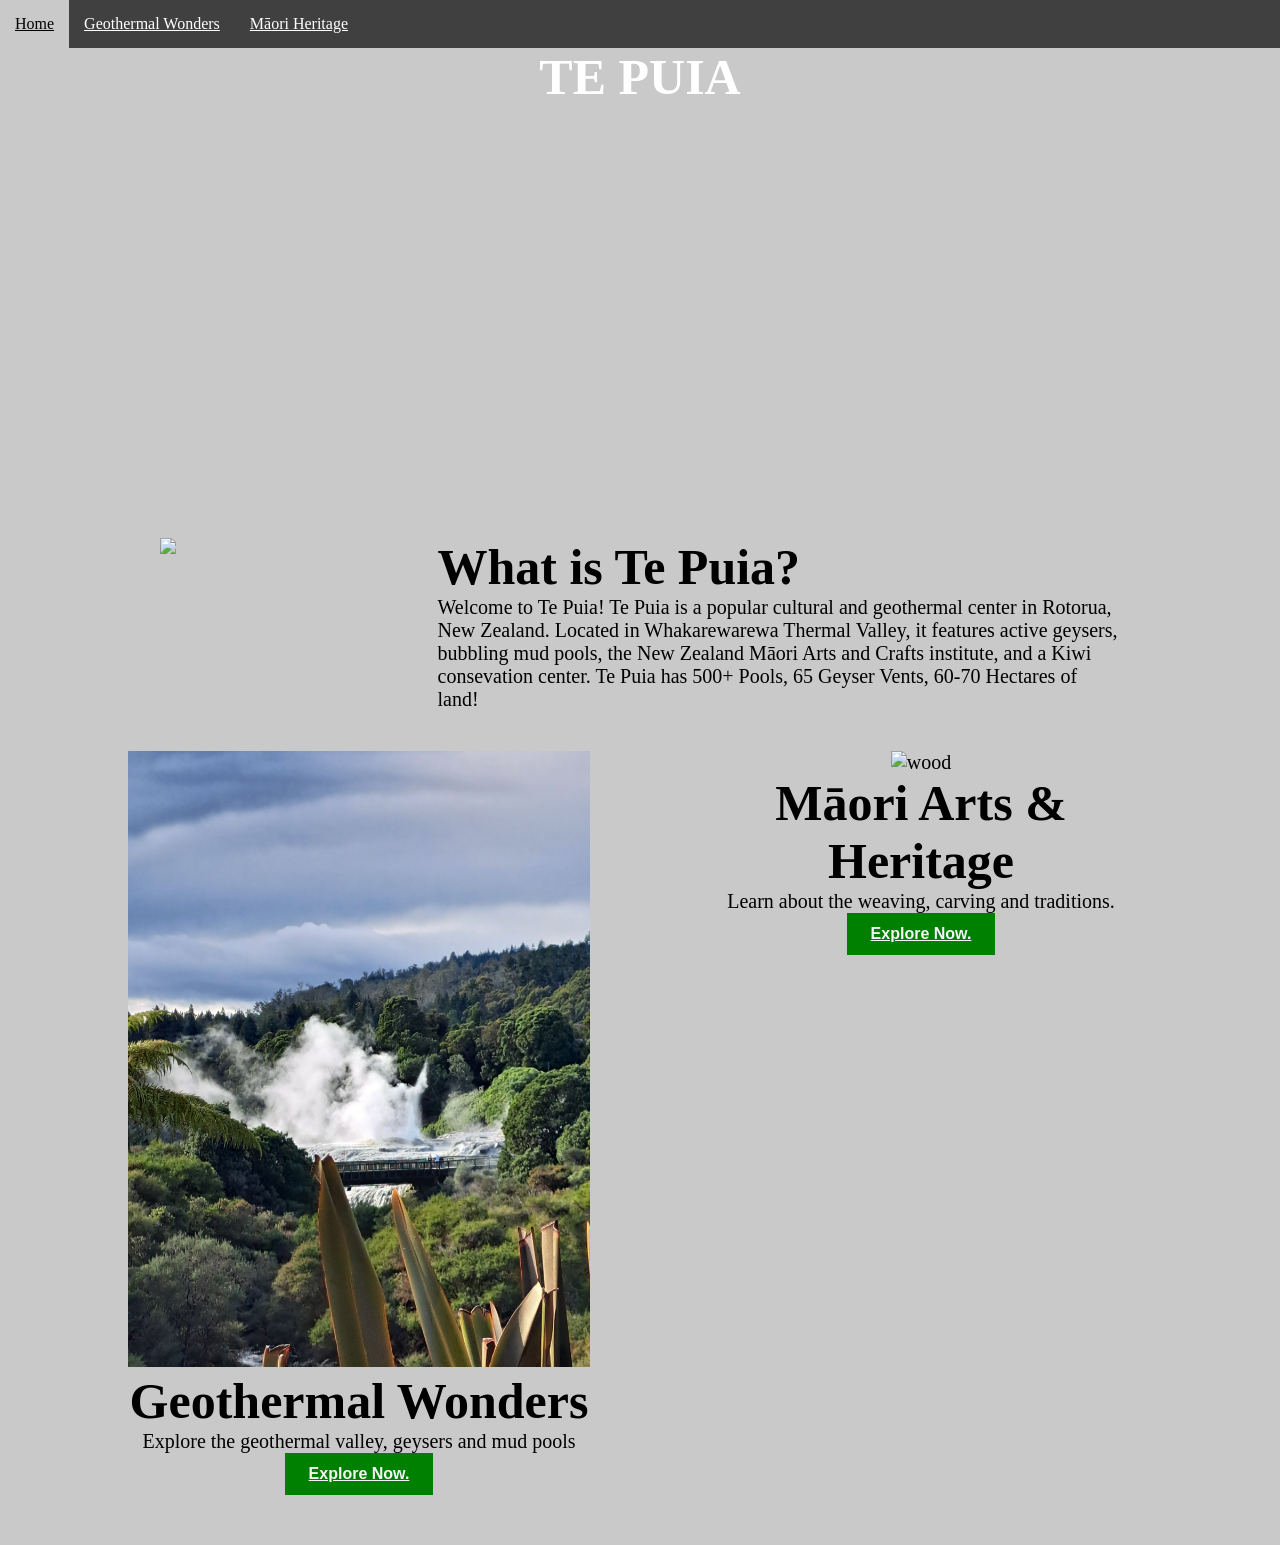
==== index.html @ eb2ff153 "Made the navigation bar show what page you are on and added new images and new information to the ge" ====
<!DOCTYPE html>
<html lang="en">
<head>
    <meta charset="UTF-8">
    <meta name="viewport" content="width=device-width, initial-scale=1.0">
    <title>Document</title>
    <link rel="stylesheet" href="style.css">
</head>
<body>
    <nav class="navbar">
        <ul>
            <li><a href="index.html" class="class active">Home</a></li>
            <li><a href="geothermal.html">Geothermal Wonders</a></li>
            <li><a href="">Māori Heritage</a></li>    
        </ul>
    </nav>
    <section class="hero-image">
        <h1 class="hero-text">
            TE PUIA
        </h1> 
    </section>
    <section class="layout-1">
        <div class="image">
        <img src="./20240626_100206.jpg" class="wooden-statue">
        </div>
        <div class="info">
        <h2>What is Te Puia?</h2>
        <p>Welcome to Te Puia! Te Puia is a popular cultural and geothermal center in Rotorua, New Zealand. Located in Whakarewarewa
            Thermal Valley, it features active geysers, bubbling mud pools, the New Zealand Māori Arts and Crafts institute,
            and a Kiwi consevation center. Te Puia has 500+ Pools, 65 Geyser Vents, 60-70 Hectares of land!
            </div>
        </section>
    <section class="layout-2">
        <div class="button1">
            <img src="./20240626_104441.jpg" alt="geyser">
            <h2>Geothermal Wonders</h2>
            <p>Explore the geothermal valley, geysers and mud pools</p>
            <p class="geo"><a href="geothermal.html">Explore Now.</a></p>
        </div>
        <div class="button2">
            <img src="./20240626_100555.jpg" alt="wood">
            <h2>Māori Arts & Heritage</h2>
            <p>Learn about the weaving, carving and traditions.</p>
            <p class="maori"><a href="">Explore Now.</a></p>
        </div>
    </section>
</body>
</html>
---- style.css ----
* {
    margin: 0;
    padding: 0;
}

body {
background-color: rgb(201, 201, 201);
}
main {
    margin-left: 20px;
    margin-right: 20px;
}
img {
    width: 100%
}
.hero-image {
    width: 100%;
    background-image: url("20240626_111238.jpg");
    height: 450px;
    background-position: center;
    background-repeat: no-repeat;
    background-size: cover;
}
.hero-text {
    text-align: center;
    color: white;
    width: 100%;
    font-size: 50px;
}
h2 {
    font-size: 50px;
}
.navbar ul {
    list-style-type: none;
    background-color: rgb(64, 64, 64);
    padding: 0px;
    margin: 0px;
    overflow: hidden;
} 
.navbar a {
    color: white;
    text-decoration: underline;
    padding: 15px;
    display: block;
    text-align: center;
}
.navbar a:hover {
    background-color: rgb(26, 26, 26);
}
.navbar li {
    float: left;
}
.class.active {
    background-color: rgb(201, 201, 201);
    color: black;
}
.class.active:hover {
    color: white;
}
.layout-1 {
    display: grid;
    grid-template-columns: 1fr 3fr;
    gap: 50px;
    width: 75%;
    margin: auto;
    margin-top: 40px;
}
.layout-2 {
    display: grid;
    grid-template-columns: repeat(2, 1fr);
    gap: 100px;
    width: 80%;
    margin: auto;
    margin-top: 40px;
    margin-bottom: 50px;
}
.info {
    font-size: 1.25rem;
}
.button1 {
    text-align: center;
    font-size: 1.25rem;
}
.geo a {
    display: inline-block;
    padding: 12px 24px;
    background-color: green;
    color: whitesmoke   ; 
    text-decoration: underline;
    font-family:  sans-serif;
    font-size: 16px;
    font-weight: bold;
}
.geo a:hover {
    background-color: #005C46;
}
.button2 {
    text-align: center;
    font-size: 1.25rem;
}
.maori a {
    display: inline-block;
    padding: 12px 24px;
    background-color: green;
    color: whitesmoke   ; 
    text-decoration: underline;
    font-family:  sans-serif;
    font-size: 16px;
    font-weight: bold;    
}
.maori a:hover {
    background-color: #005C46;
}
.column-two {
    display: grid;
    grid-template-columns: 1fr 3fr;
    gap: 50px;
    width: 80%;
    margin: auto;
    margin-top: 40px;
}
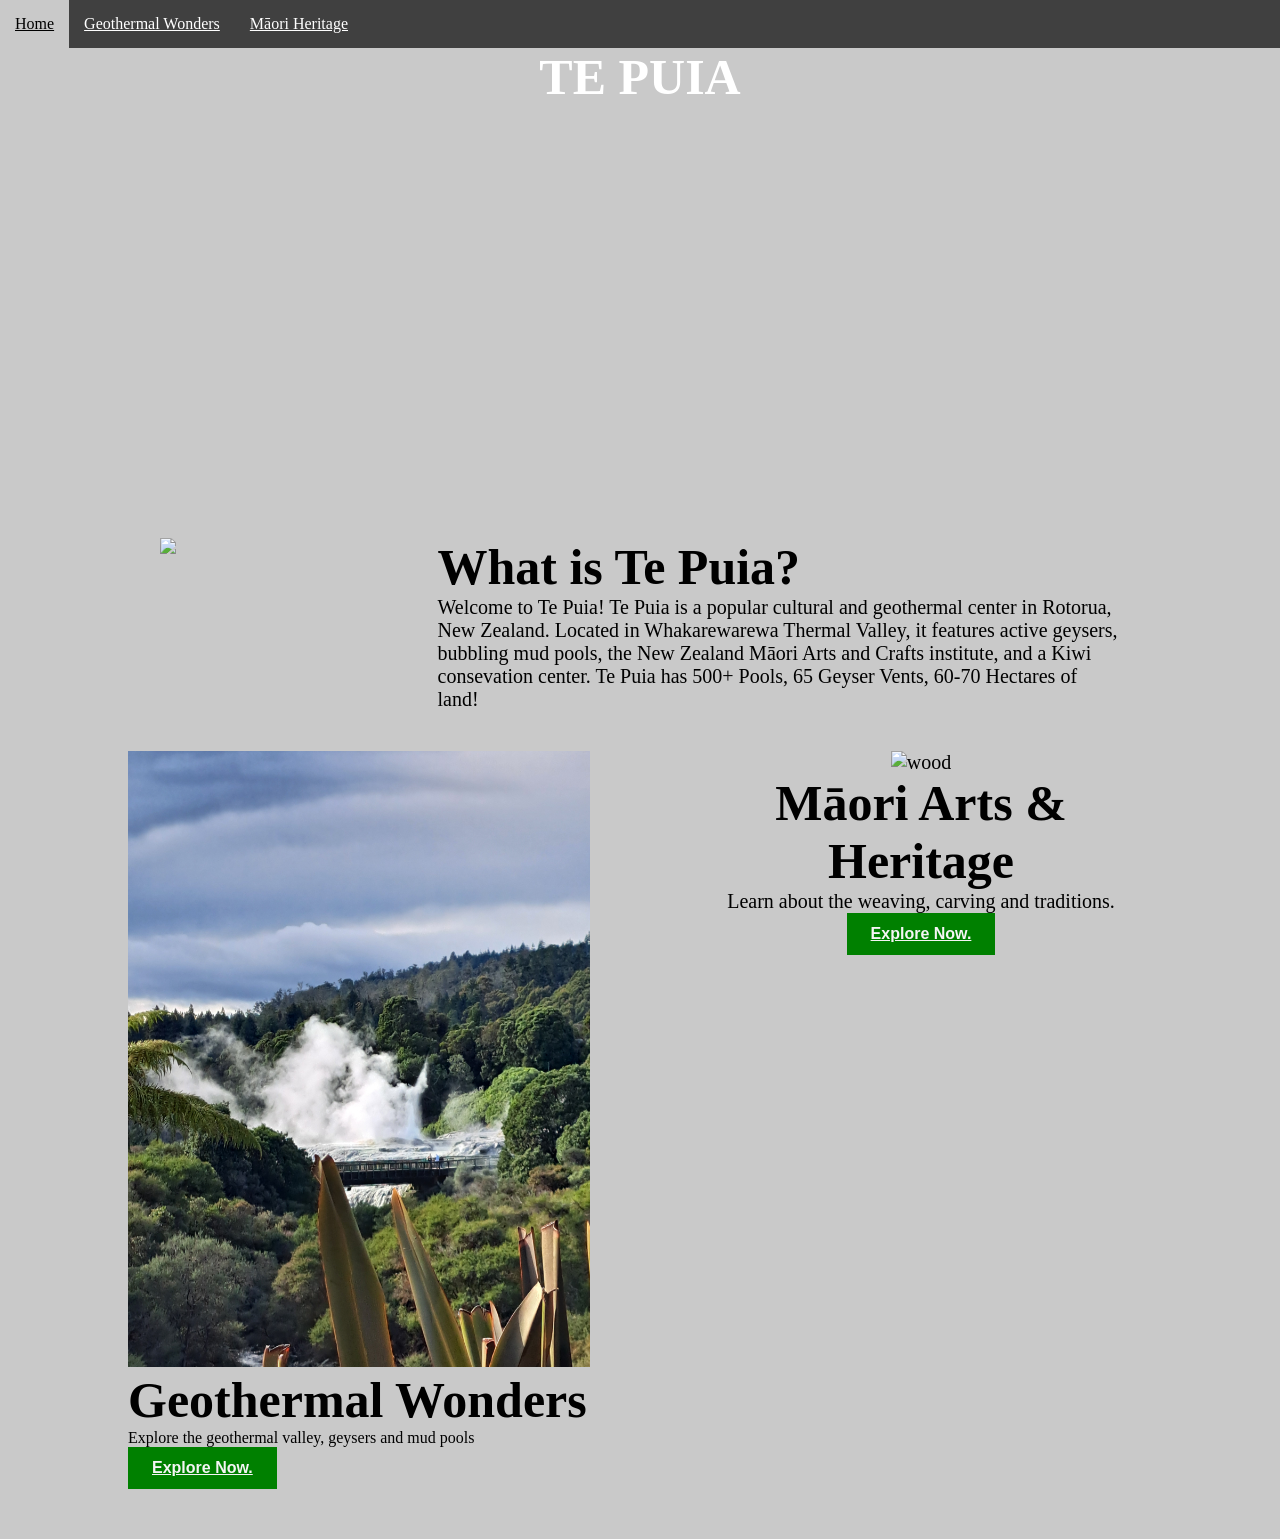
==== commit 70a32d31: "added link back to home page and more images" ====
--- a/index.html
+++ b/index.html
@@ -37,7 +37,7 @@
             <p>Explore the geothermal valley, geysers and mud pools</p>
             <p class="geo"><a href="geothermal.html">Explore Now.</a></p>
         </div>
-        <div class="button2">
+        <div class="button">
             <img src="./20240626_100555.jpg" alt="wood">
             <h2>Māori Arts & Heritage</h2>
             <p>Learn about the weaving, carving and traditions.</p>
--- a/style.css
+++ b/style.css
@@ -15,7 +15,7 @@
 }
 .hero-image {
     width: 100%;
-    background-image: url("20240626_111238.jpg");
+    background-image: url("./20240626_111235.jpg");
     height: 450px;
     background-position: center;
     background-repeat: no-repeat;
@@ -77,7 +77,7 @@
 .info {
     font-size: 1.25rem;
 }
-.button1 {
+.button {
     text-align: center;
     font-size: 1.25rem;
 }
@@ -94,10 +94,7 @@
 .geo a:hover {
     background-color: #005C46;
 }
-.button2 {
-    text-align: center;
-    font-size: 1.25rem;
-}
+
 .maori a {
     display: inline-block;
     padding: 12px 24px;
@@ -111,9 +108,22 @@
 .maori a:hover {
     background-color: #005C46;
 }
+.home a {
+    display: inline-block;
+    padding: 12px 24px;
+    background-color: green;
+    color: whitesmoke   ; 
+    text-decoration: underline;
+    font-family:  sans-serif;
+    font-size: 16px;
+    font-weight: bold;    
+}
+.home a:hover {
+    background-color: #005C46;
+}
 .column-two {
     display: grid;
-    grid-template-columns: 1fr 3fr;
+    grid-template-columns: 1fr 2fr;
     gap: 50px;
     width: 80%;
     margin: auto;
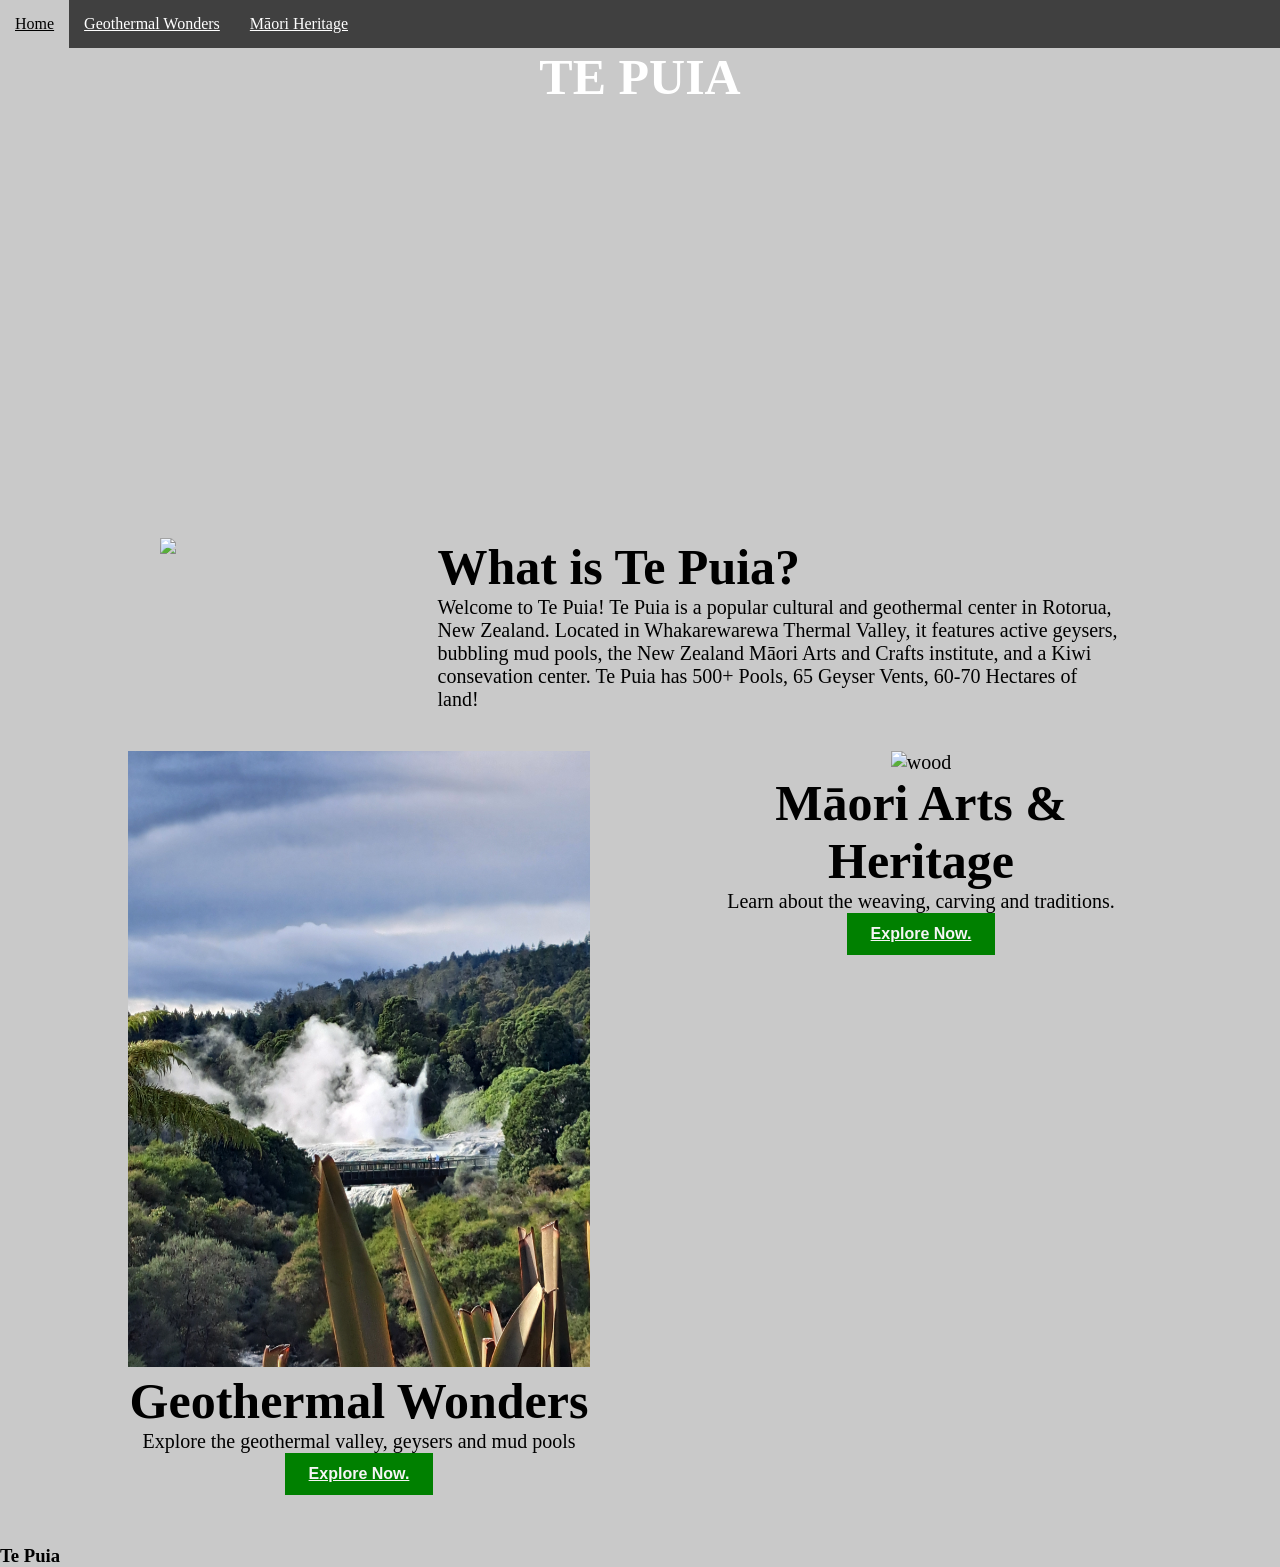
==== commit 682e1f1f: "added new images and entire new page and html and css for new page" ====
--- a/index.html
+++ b/index.html
@@ -11,7 +11,7 @@
         <ul>
             <li><a href="index.html" class="class active">Home</a></li>
             <li><a href="geothermal.html">Geothermal Wonders</a></li>
-            <li><a href="">Māori Heritage</a></li>    
+            <li><a href="maori-arts.html">Māori Heritage</a></li>    
         </ul>
     </nav>
     <section class="hero-image">
@@ -31,7 +31,7 @@
             </div>
         </section>
     <section class="layout-2">
-        <div class="button1">
+        <div class="button">
             <img src="./20240626_104441.jpg" alt="geyser">
             <h2>Geothermal Wonders</h2>
             <p>Explore the geothermal valley, geysers and mud pools</p>
@@ -41,8 +41,11 @@
             <img src="./20240626_100555.jpg" alt="wood">
             <h2>Māori Arts & Heritage</h2>
             <p>Learn about the weaving, carving and traditions.</p>
-            <p class="maori"><a href="">Explore Now.</a></p>
+            <p class="maori"><a href="maori-arts.html">Explore Now.</a></p>
         </div>
     </section>
+    <footer>
+        <h3>Te Puia</h3>
+    </footer>
 </body>
 </html>
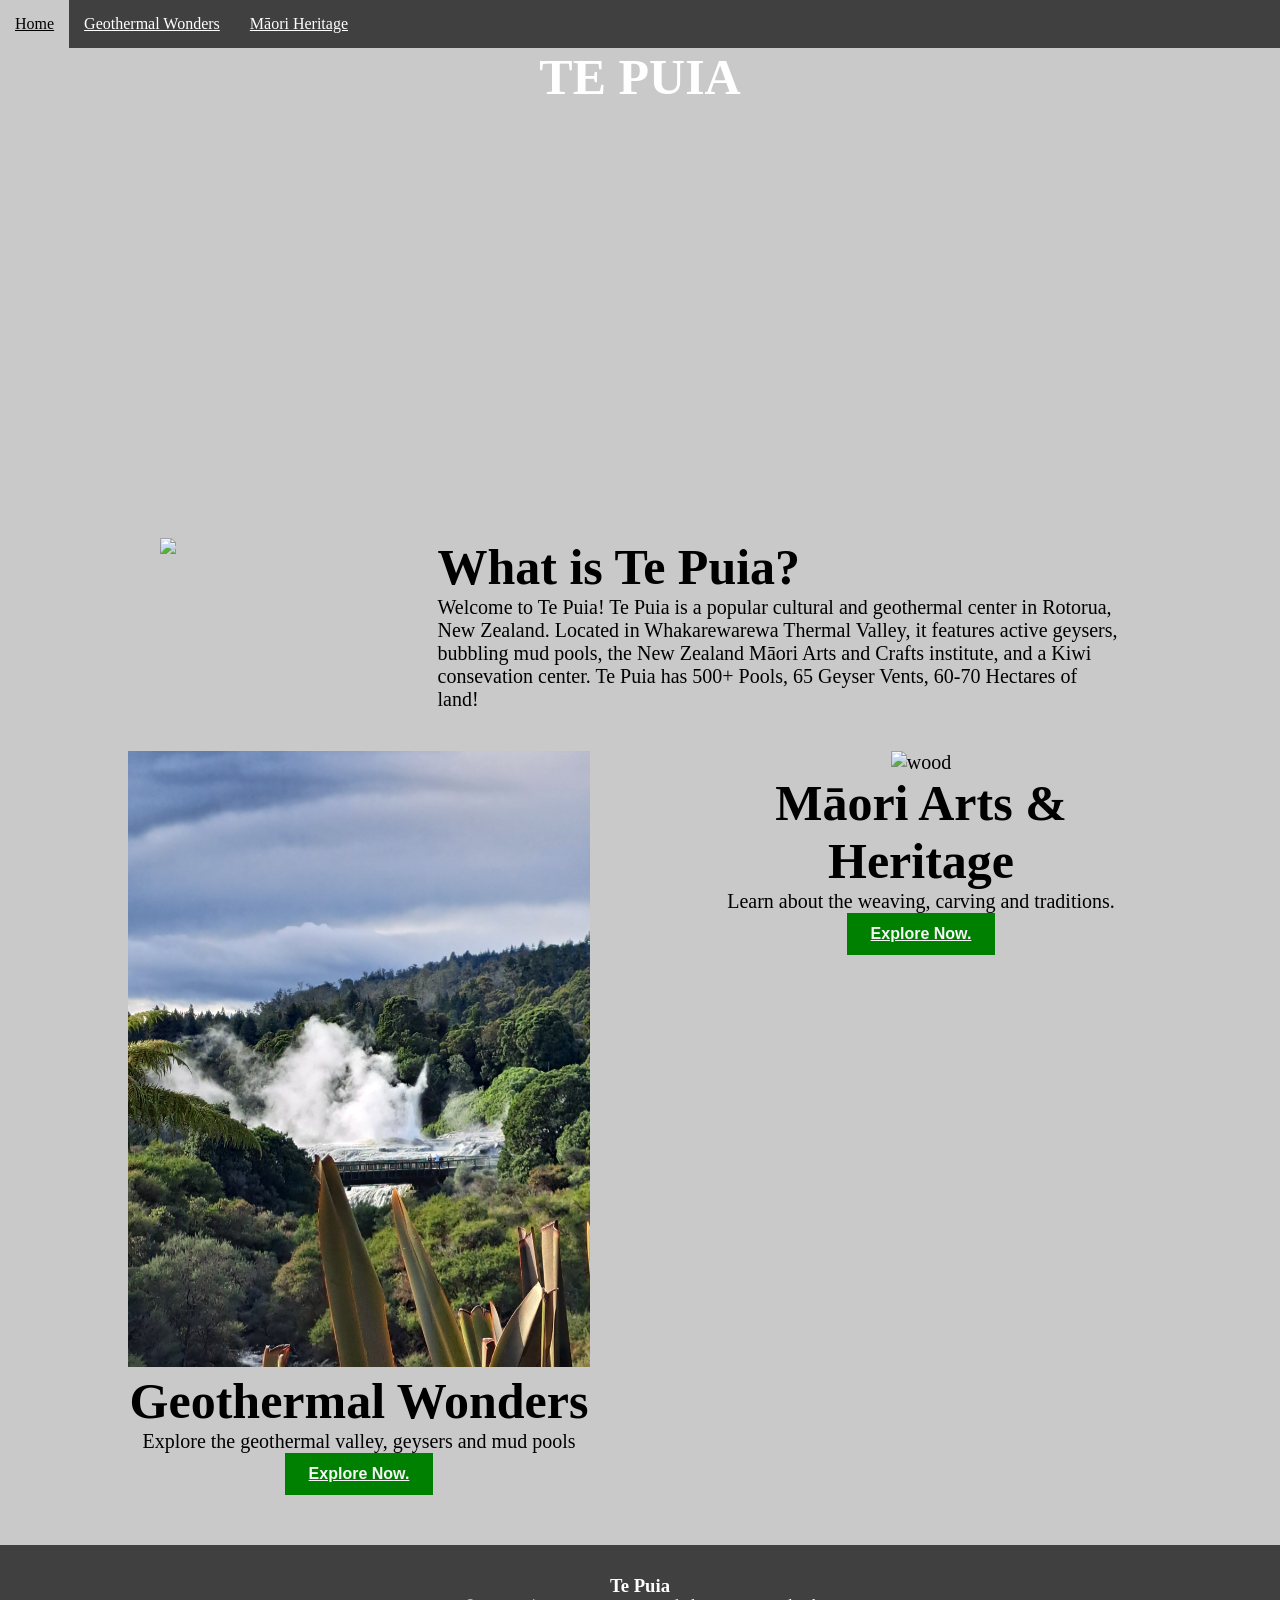
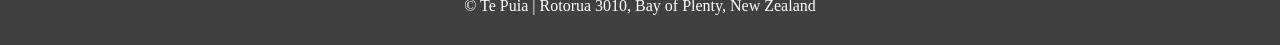
==== commit 55736d55: "added heading for geothermal to indicate what is on the certain page" ====
--- a/index.html
+++ b/index.html
@@ -46,6 +46,7 @@
     </section>
     <footer>
         <h3>Te Puia</h3>
+        <p>&copy; Te Puia | Rotorua 3010, Bay of Plenty, New Zealand</p>
     </footer>
 </body>
 </html>
--- a/style.css
+++ b/style.css
@@ -128,4 +128,11 @@
     width: 80%;
     margin: auto;
     margin-top: 40px;
+}
+footer {
+    padding-top: 30px;
+    padding-bottom: 30px;
+    background-color: rgb(64, 64, 64);
+    color: white;
+    text-align: center;
 }
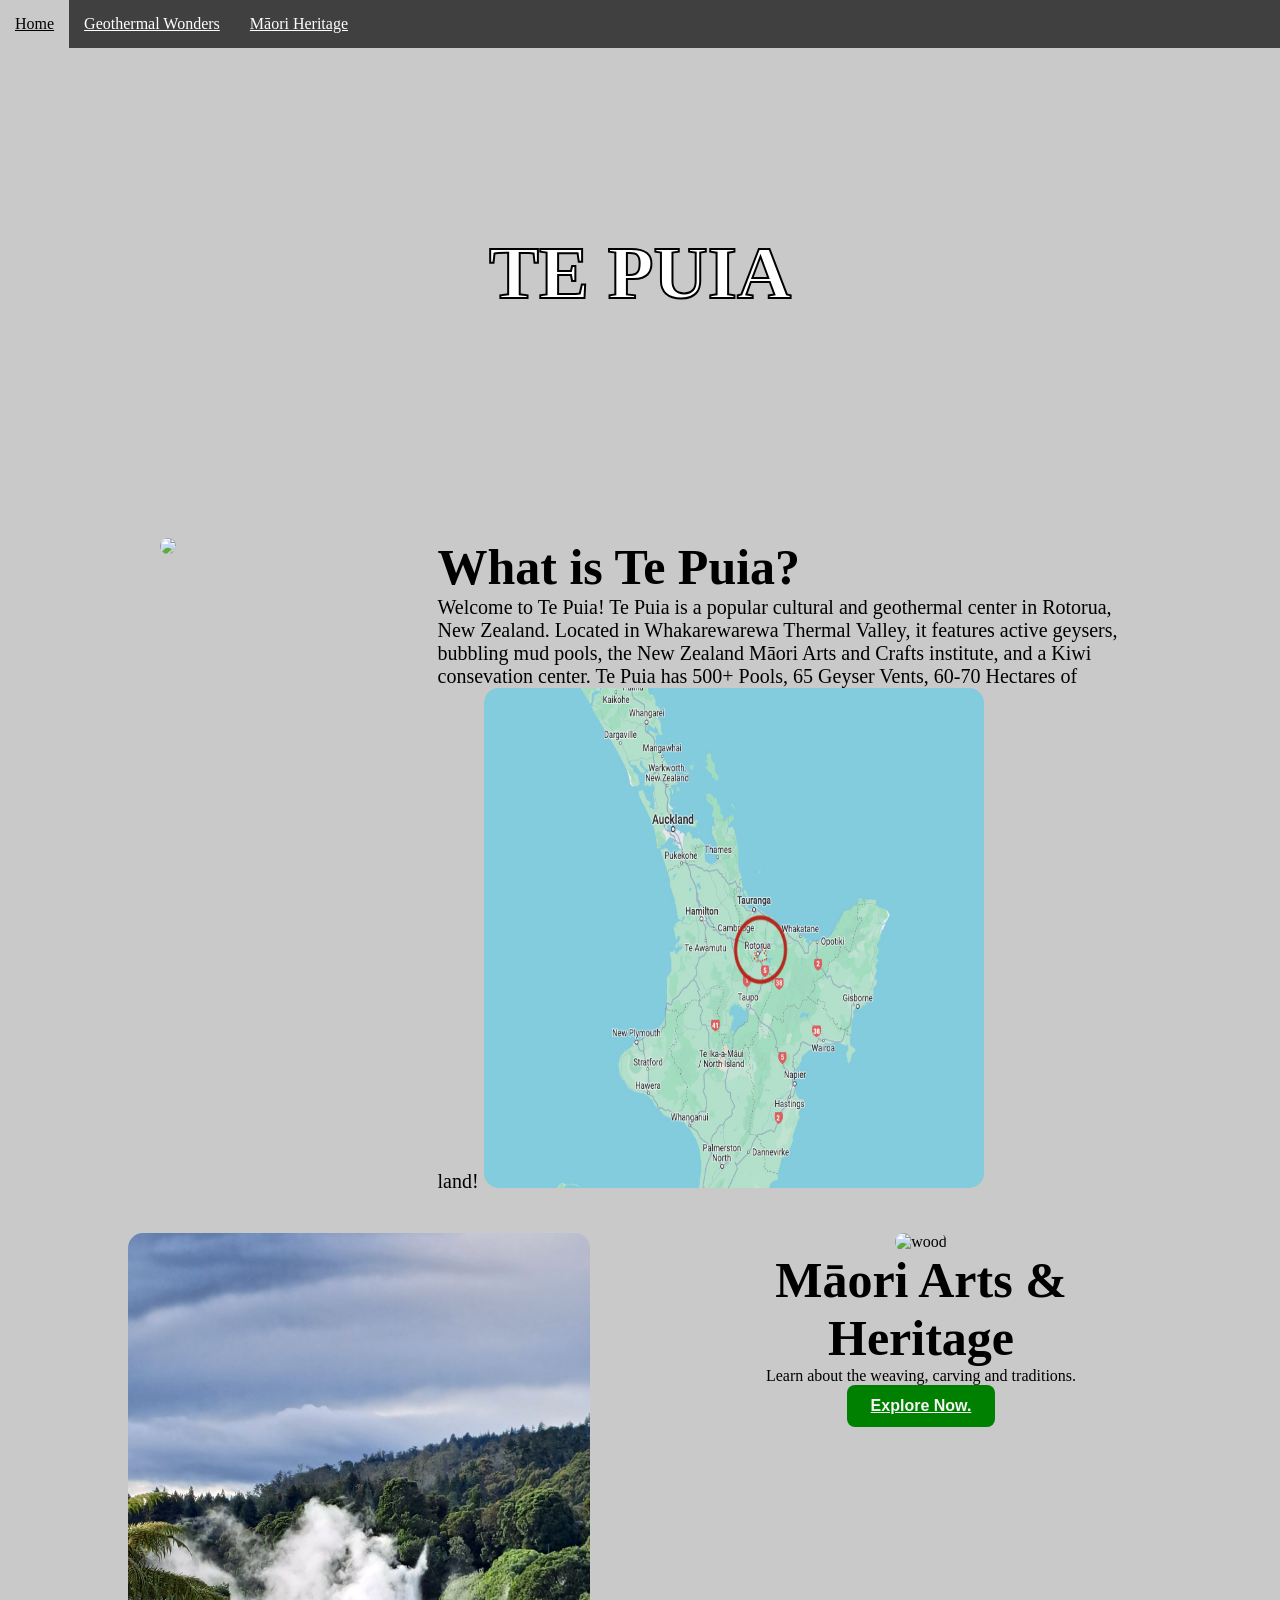
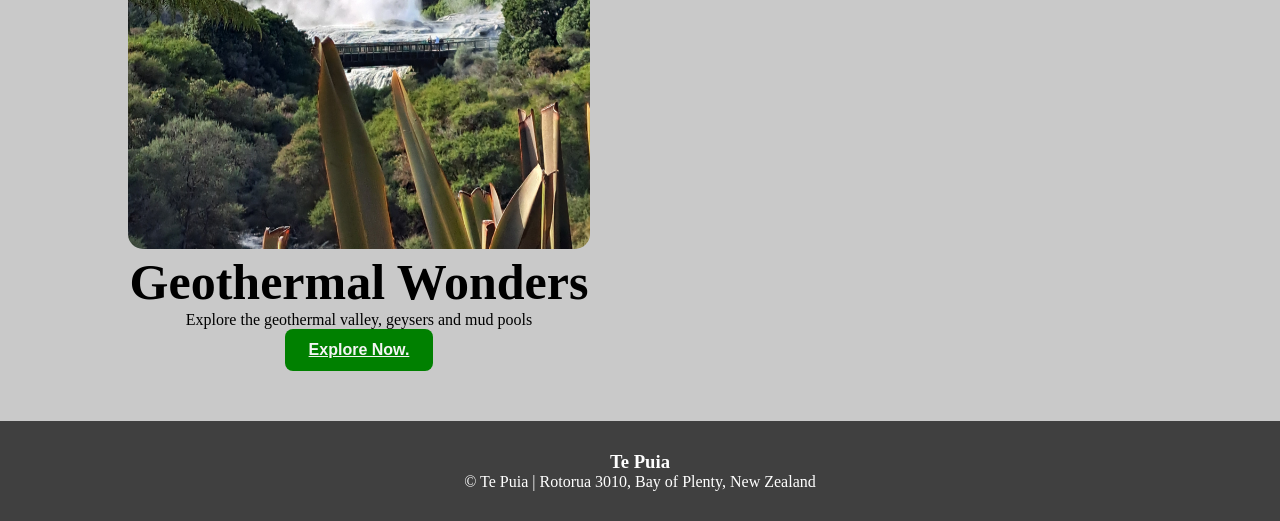
==== commit a49fde7b: "added outline to hero text and put it in the middle and added new image" ====
--- a/index.html
+++ b/index.html
@@ -13,11 +13,13 @@
             <li><a href="geothermal.html">Geothermal Wonders</a></li>
             <li><a href="maori-arts.html">Māori Heritage</a></li>    
         </ul>
-    </nav>
-    <section class="hero-image">
-        <h1 class="hero-text">
+    </nav>  
+    <section class="hero-section">
+        <div class="hero-text-centered">
+        <h1 class="hero-text">  
             TE PUIA
-        </h1> 
+        </h1>
+        </div>
     </section>
     <section class="layout-1">
         <div class="image">
@@ -28,6 +30,7 @@
         <p>Welcome to Te Puia! Te Puia is a popular cultural and geothermal center in Rotorua, New Zealand. Located in Whakarewarewa
             Thermal Valley, it features active geysers, bubbling mud pools, the New Zealand Māori Arts and Crafts institute,
             and a Kiwi consevation center. Te Puia has 500+ Pools, 65 Geyser Vents, 60-70 Hectares of land!
+            <img class="map"src="where-is-rotorua-in-new-zealand-map.jpg"
             </div>
         </section>
     <section class="layout-2">
--- a/style.css
+++ b/style.css
@@ -11,21 +11,41 @@
     margin-right: 20px;
 }
 img {
-    width: 100%
+    width: 100%;
+    border-radius: 15px;
 }
-.hero-image {
+.hero-section {
+    background-image: url("./20240626_111235.jpg");
+    background-size: cover;
+    background-position: center;
+    height: 450px;
+    position: relative;
+}
+.hero-text-centered {
+    font-weight: bold;
     width: 100%;
-    background-image: url("./20240626_111235.jpg");
-    height: 450px;
-    background-position: center;
-    background-repeat: no-repeat;
-    background-size: cover;
-}
-.hero-text {
+    position: absolute;
+    top: 50%;
+    left: 50%;
+    transform: translate(-50%, -50%);
+    color: white;
+    font-size: 50px;
     text-align: center;
+    -webkit-text-stroke: 2px black;
+} 
+.hero-text-centered-2 {
+    font-weight: bold;
+    display: block;
+    margin-top: 80px;
+    width: 100%;
+    position: absolute;
+    top: 50%;
+    left: 50%;
+    transform: translate(-50%, -50%);
     color: white;
-    width: 100%;
-    font-size: 50px;
+    font-size: 70px;
+    text-align: center;
+    -webkit-text-stroke: 2px black;
 }
 h2 {
     font-size: 50px;
@@ -79,7 +99,7 @@
 }
 .button {
     text-align: center;
-    font-size: 1.25rem;
+    font-size: 1.25 rem;
 }
 .geo a {
     display: inline-block;
@@ -90,6 +110,7 @@
     font-family:  sans-serif;
     font-size: 16px;
     font-weight: bold;
+    border-radius: 8px;
 }
 .geo a:hover {
     background-color: #005C46;
@@ -103,7 +124,8 @@
     text-decoration: underline;
     font-family:  sans-serif;
     font-size: 16px;
-    font-weight: bold;    
+    font-weight: bold;  
+    border-radius: 8px;
 }
 .maori a:hover {
     background-color: #005C46;
@@ -116,7 +138,8 @@
     text-decoration: underline;
     font-family:  sans-serif;
     font-size: 16px;
-    font-weight: bold;    
+    font-weight: bold;
+    border-radius: 8px;
 }
 .home a:hover {
     background-color: #005C46;
@@ -135,4 +158,8 @@
     background-color: rgb(64, 64, 64);
     color: white;
     text-align: center;
+}
+.map {
+    width: 500px;
+    height: 500px;
 }
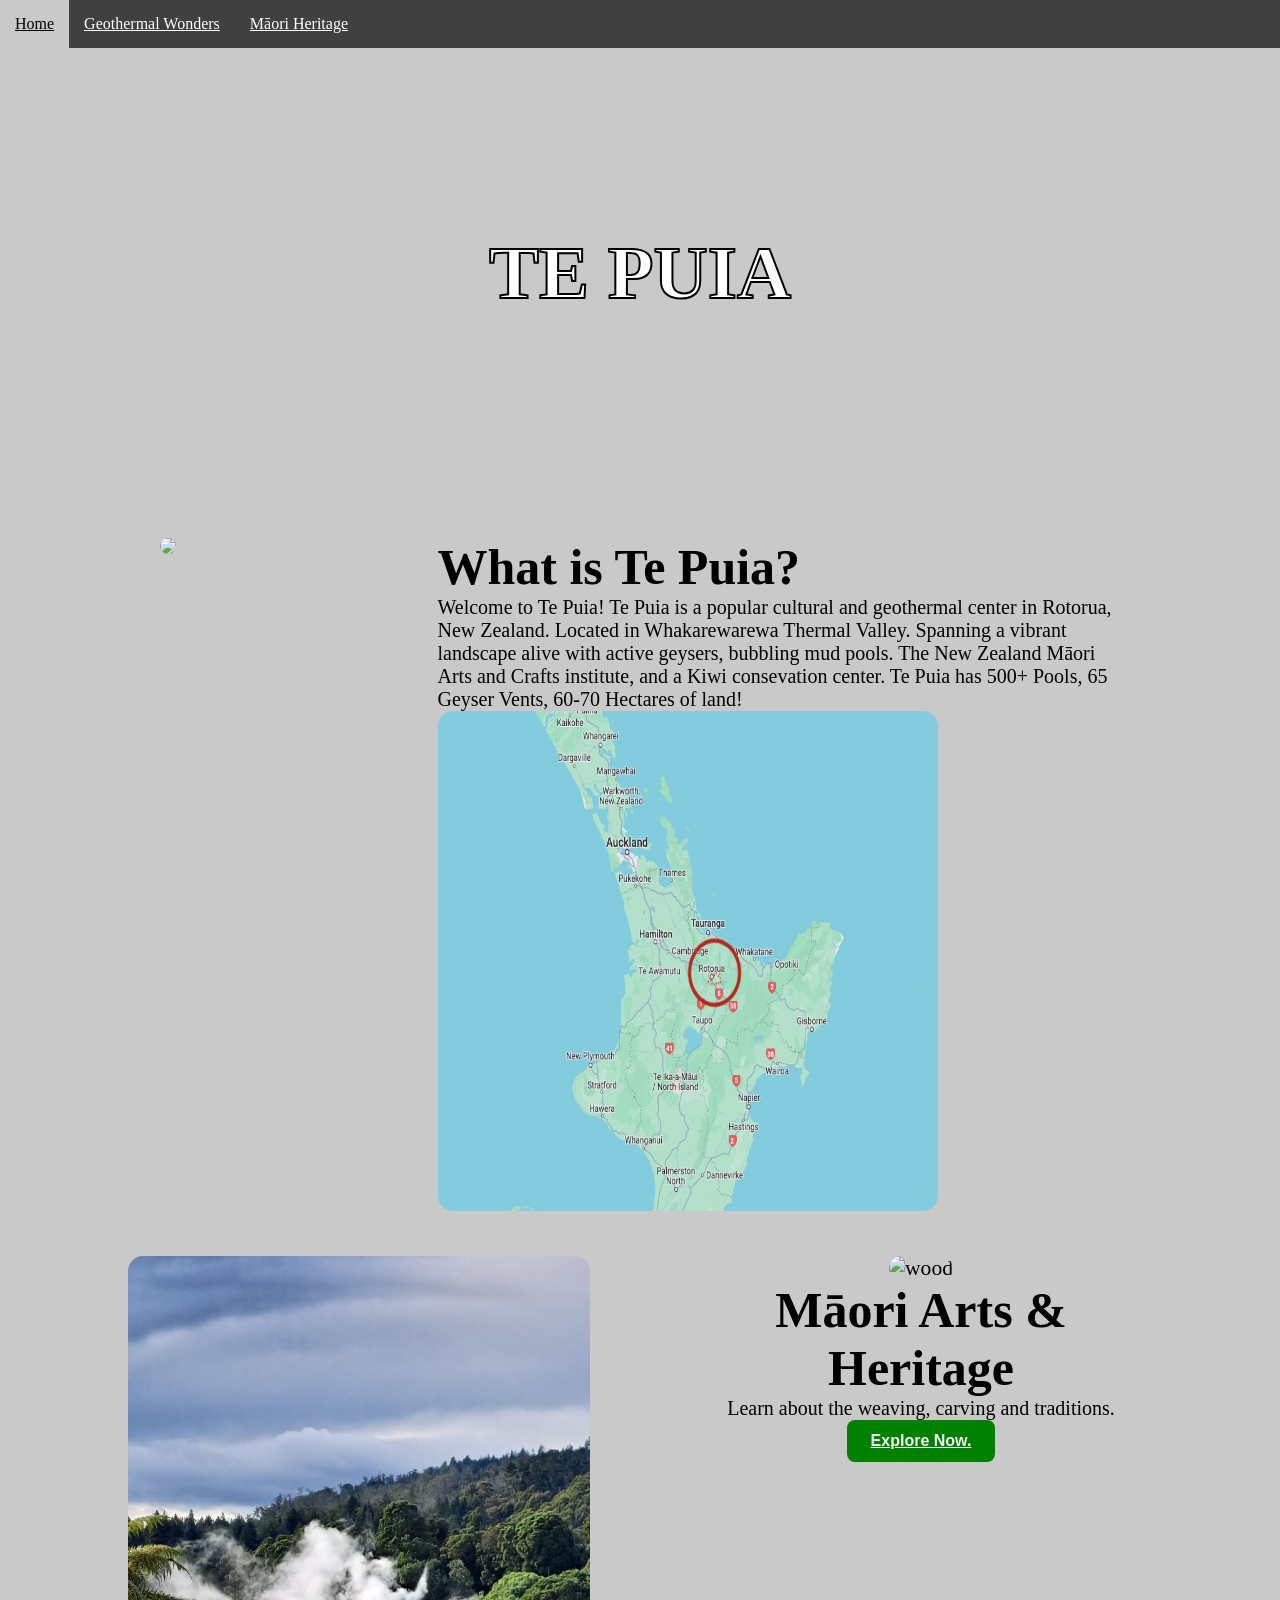
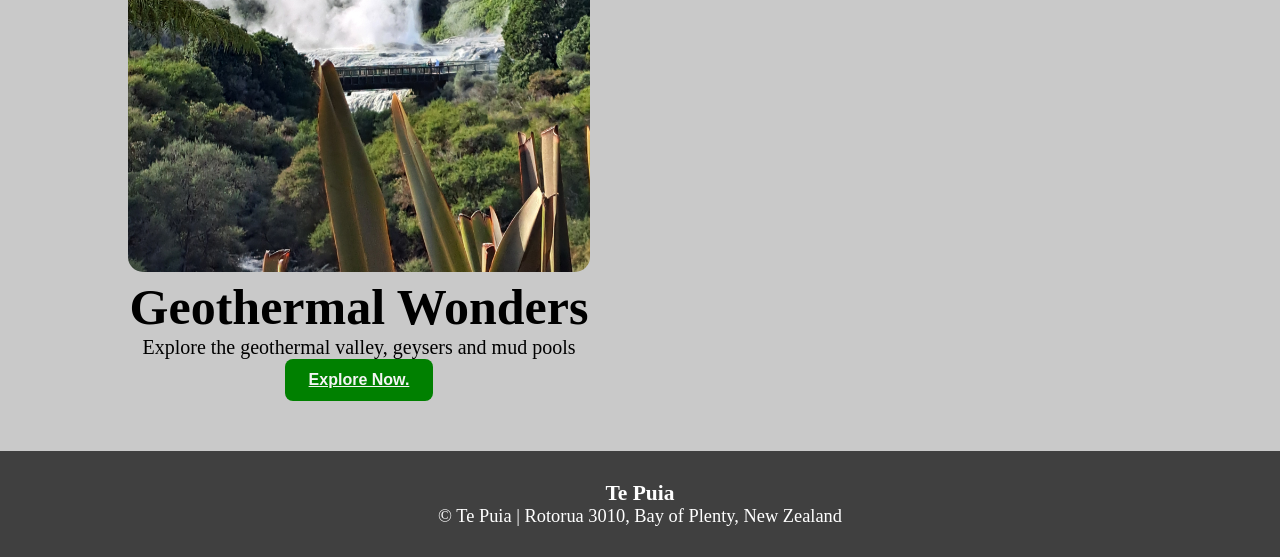
==== commit 552c9c39: "made footer text a bit larger and added comment and re sized map img better" ====
--- a/index.html
+++ b/index.html
@@ -28,22 +28,23 @@
         <div class="info">
         <h2>What is Te Puia?</h2>
         <p>Welcome to Te Puia! Te Puia is a popular cultural and geothermal center in Rotorua, New Zealand. Located in Whakarewarewa
-            Thermal Valley, it features active geysers, bubbling mud pools, the New Zealand Māori Arts and Crafts institute,
-            and a Kiwi consevation center. Te Puia has 500+ Pools, 65 Geyser Vents, 60-70 Hectares of land!
-            <img class="map"src="where-is-rotorua-in-new-zealand-map.jpg"
+            Thermal Valley. Spanning a vibrant landscape alive with  active geysers, bubbling mud pools. The New Zealand Māori Arts and Crafts institute,
+            and a Kiwi consevation center. Te Puia has 500+ Pools, 65 Geyser Vents, 60-70 Hectares of land!<br>
+            <img class="map"src="where-is-rotorua-in-new-zealand-map.jpg">
             </div>
         </section>
+        <!--Images and buttons to the other pages-->
     <section class="layout-2">
         <div class="button">
             <img src="./20240626_104441.jpg" alt="geyser">
             <h2>Geothermal Wonders</h2>
-            <p>Explore the geothermal valley, geysers and mud pools</p>
+            <p class="button-text">Explore the geothermal valley, geysers and mud pools</p>
             <p class="geo"><a href="geothermal.html">Explore Now.</a></p>
         </div>
         <div class="button">
             <img src="./20240626_100555.jpg" alt="wood">
             <h2>Māori Arts & Heritage</h2>
-            <p>Learn about the weaving, carving and traditions.</p>
+            <p class="button-text">Learn about the weaving, carving and traditions.</p>
             <p class="maori"><a href="maori-arts.html">Explore Now.</a></p>
         </div>
     </section>
--- a/style.css
+++ b/style.css
@@ -99,7 +99,10 @@
 }
 .button {
     text-align: center;
-    font-size: 1.25 rem;
+    font-size: 1.35rem;
+}
+.button-text {
+    font-size: 1.25rem;
 }
 .geo a {
     display: inline-block;
@@ -158,6 +161,7 @@
     background-color: rgb(64, 64, 64);
     color: white;
     text-align: center;
+    font-size: 1.15rem;
 }
 .map {
     width: 500px;
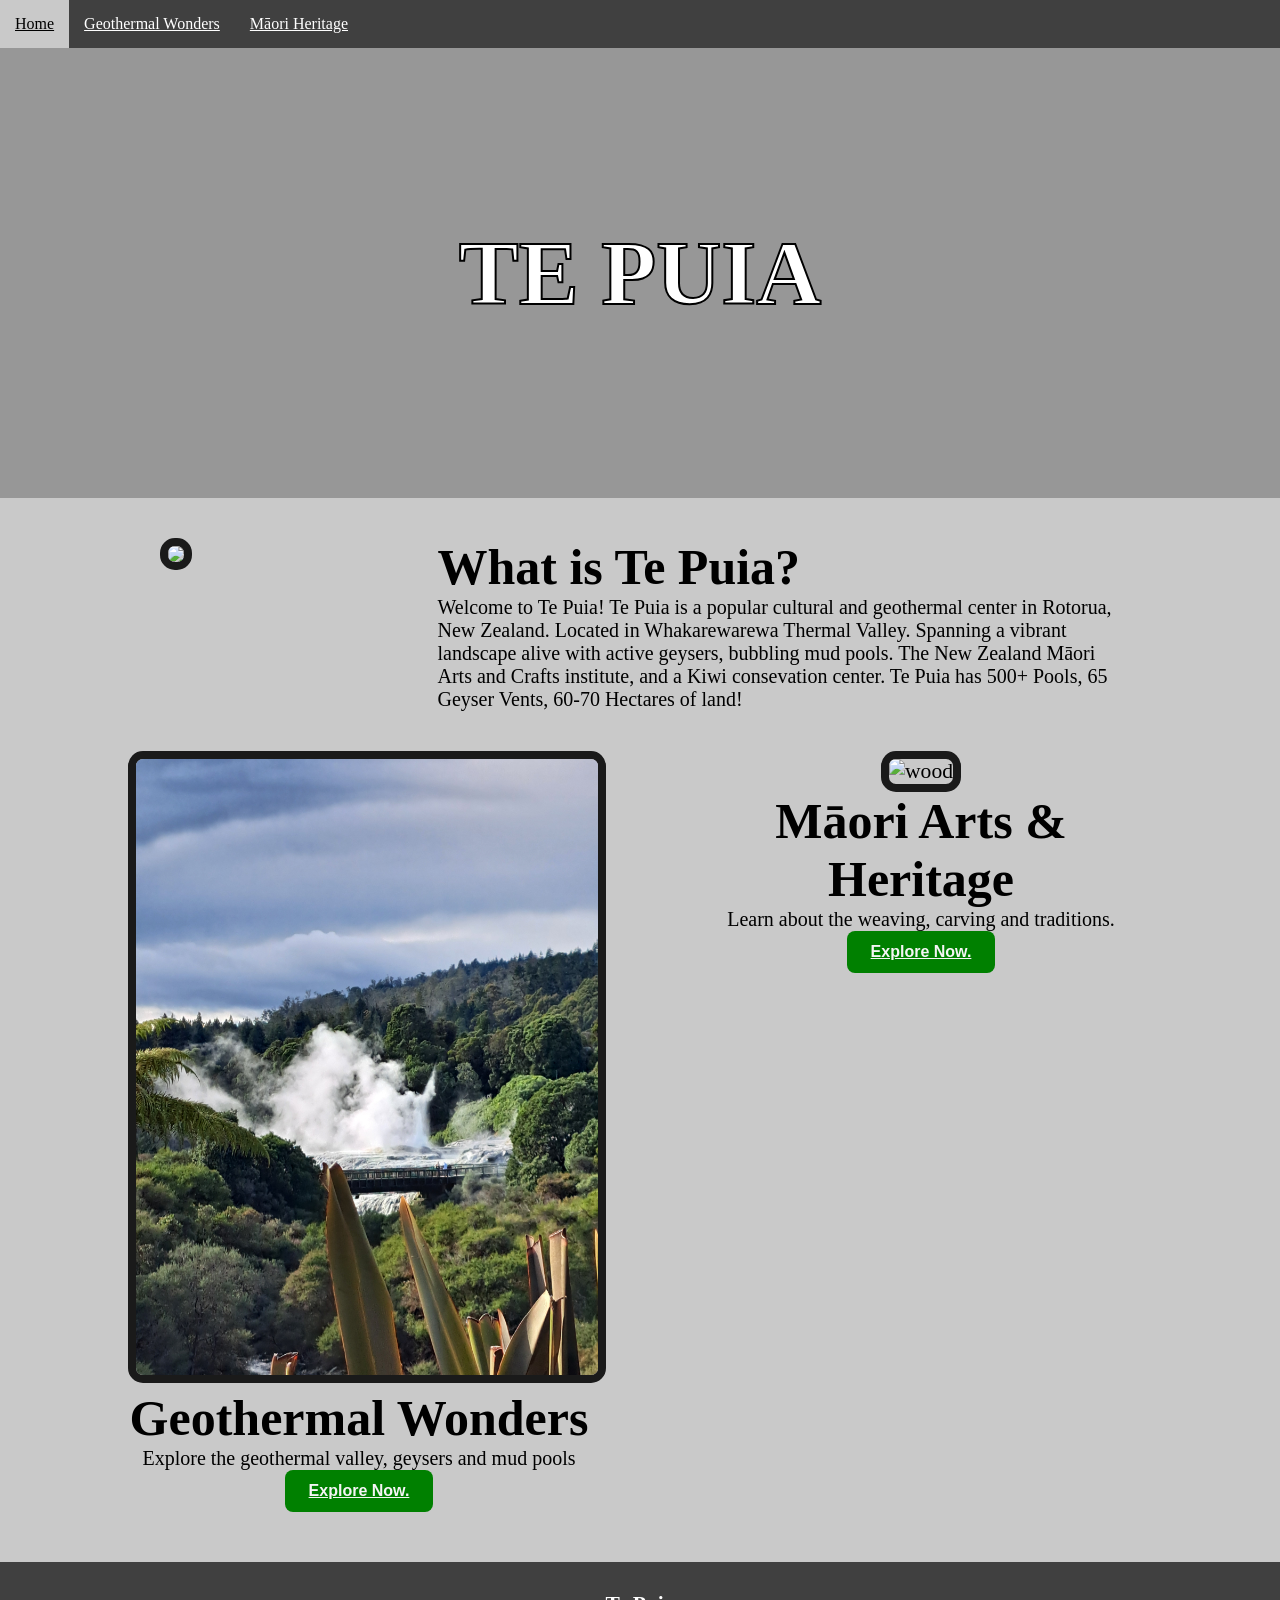
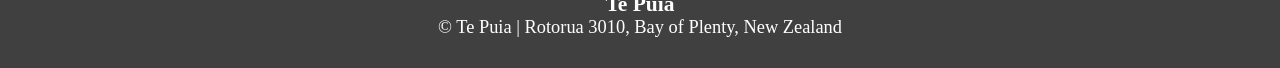
==== commit 0626cdf6: "added white background to text and darkened hero image to make text for visible" ====
--- a/index.html
+++ b/index.html
@@ -30,7 +30,6 @@
         <p>Welcome to Te Puia! Te Puia is a popular cultural and geothermal center in Rotorua, New Zealand. Located in Whakarewarewa
             Thermal Valley. Spanning a vibrant landscape alive with  active geysers, bubbling mud pools. The New Zealand Māori Arts and Crafts institute,
             and a Kiwi consevation center. Te Puia has 500+ Pools, 65 Geyser Vents, 60-70 Hectares of land!<br>
-            <img class="map"src="where-is-rotorua-in-new-zealand-map.jpg">
             </div>
         </section>
         <!--Images and buttons to the other pages-->
--- a/style.css
+++ b/style.css
@@ -13,9 +13,10 @@
 img {
     width: 100%;
     border-radius: 15px;
+    border: 8px solid rgb(26, 26, 26)
 }
 .hero-section {
-    background-image: url("./20240626_111235.jpg");
+    background-image: linear-gradient(rgba(0, 0, 0, 0.25), rgba(0, 0, 0, 0.25)),  url("./20240626_111235.jpg");
     background-size: cover;
     background-position: center;
     height: 450px;
@@ -29,9 +30,10 @@
     left: 50%;
     transform: translate(-50%, -50%);
     color: white;
-    font-size: 50px;
+    font-size: 60px;
     text-align: center;
     -webkit-text-stroke: 2px black;
+    font-weight: bold;
 } 
 .hero-text-centered-2 {
     font-weight: bold;
@@ -43,7 +45,7 @@
     left: 50%;
     transform: translate(-50%, -50%);
     color: white;
-    font-size: 70px;
+    font-size: 90px;
     text-align: center;
     -webkit-text-stroke: 2px black;
 }
@@ -96,6 +98,12 @@
 }
 .info {
     font-size: 1.25rem;
+}
+.block-highlight {
+    background-color: #ffff;
+    padding: 15px;
+    border-radius: 12px;
+    font-family: sa
 }
 .button {
     text-align: center;
@@ -162,8 +170,4 @@
     color: white;
     text-align: center;
     font-size: 1.15rem;
-}
-.map {
-    width: 500px;
-    height: 500px;
 }
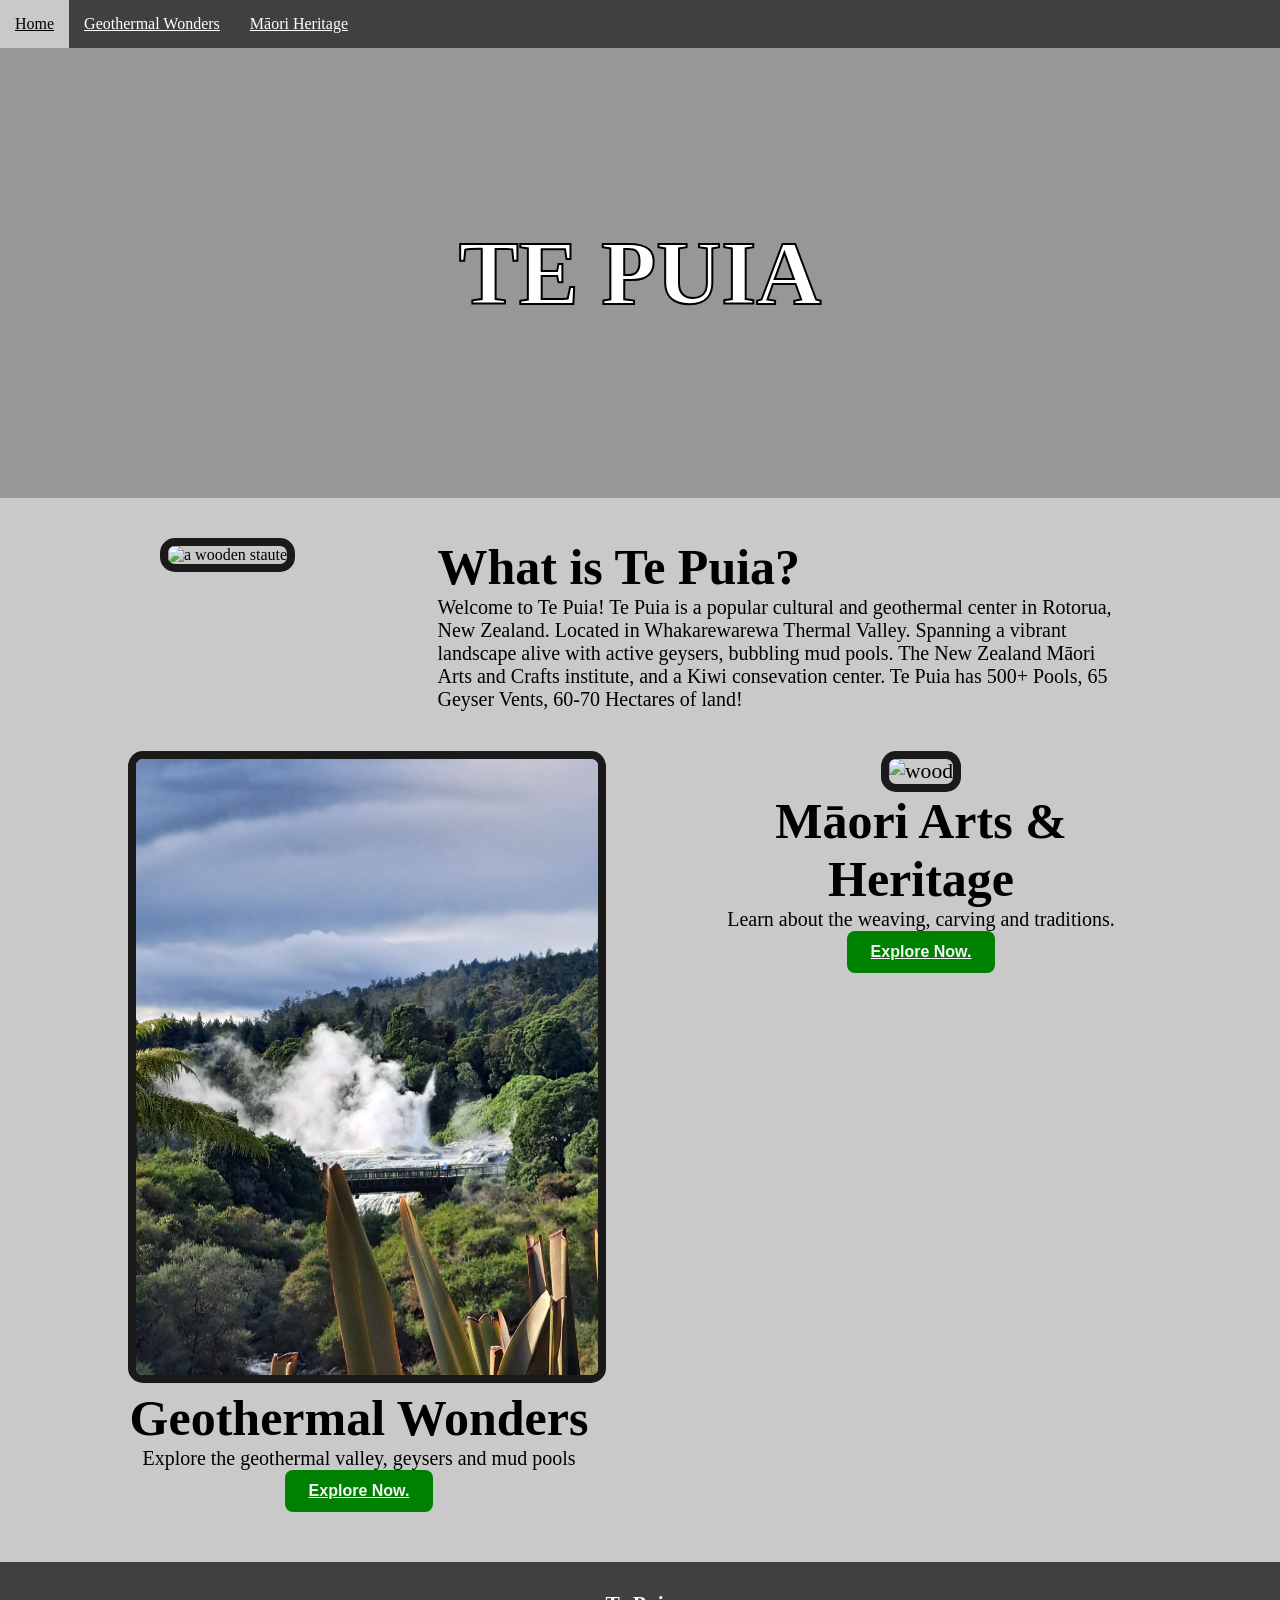
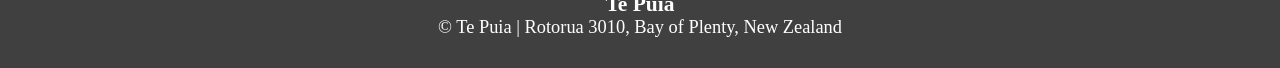
==== commit b4fa0a6c: "Update index.html" ====
--- a/index.html
+++ b/index.html
@@ -23,7 +23,7 @@
     </section>
     <section class="layout-1">
         <div class="image">
-        <img src="./20240626_100206.jpg" class="wooden-statue">
+        <img src="./20240626_100206.jpg" class="wooden-statue" alt="a wooden staute">
         </div>
         <div class="info">
         <h2>What is Te Puia?</h2>
@@ -52,4 +52,4 @@
         <p>&copy; Te Puia | Rotorua 3010, Bay of Plenty, New Zealand</p>
     </footer>
 </body>
-</html>+</html>
